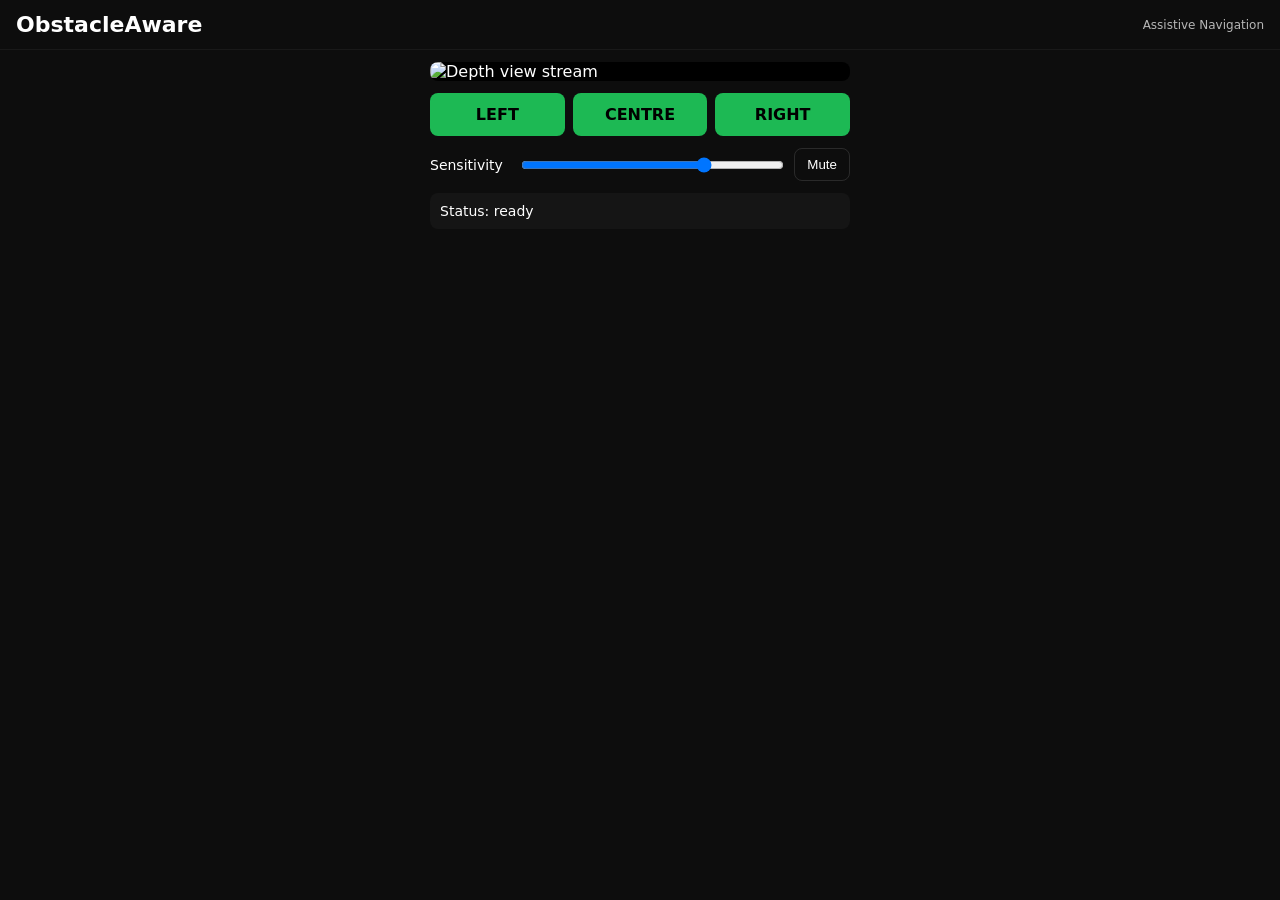
==== templates/index.html @ 9eb7f130 "Add initial implementation of ObstacleAware application - Create README.md with setup instructions a" ====
<!doctype html>
<html lang="en">
  <head>
    <meta charset="utf-8" />
    <meta name="viewport" content="width=device-width,initial-scale=1" />
    <title>ObstacleAware — Assistive Navigation</title>
    <link rel="stylesheet" href="/static/style.css" />
  </head>
  <body>
    <header class="topbar">
      <div class="title">ObstacleAware</div>
      <div class="subtitle">Assistive Navigation</div>
    </header>

    <main class="main">
      <div class="camera-container">
        <img id="depthView" alt="Depth view stream" src="" />
      </div>

      <div class="zones">
        <div id="zone-left" class="zone">LEFT</div>
        <div id="zone-centre" class="zone">CENTRE</div>
        <div id="zone-right" class="zone">RIGHT</div>
      </div>

      <div class="controls">
        <label class="slider-label">Sensitivity</label>
        <input id="sensitivity" type="range" min="0" max="255" value="180" />
        <button id="muteBtn" class="mute">Mute</button>
      </div>

      <div id="status" class="status">Status: ready</div>
    </main>

    <script src="https://cdn.socket.io/4.5.0/socket.io.min.js"></script>
    <script src="/static/script.js"></script>
  </body>
</html>
---- static/style.css ----
/* Dark theme, mobile-first, accessible styles for ObstacleAware */
:root{
  --bg:#0d0d0d;
  --text:#ffffff;
  --green:#1DB954;
  --red:#E53935;
}
*{box-sizing:border-box}
html,body{height:100%;margin:0;background:var(--bg);color:var(--text);font-family:system-ui,Segoe UI,Roboto,Helvetica,Arial,sans-serif}
.topbar{padding:12px 16px;border-bottom:1px solid rgba(255,255,255,0.05);display:flex;flex-direction:column;align-items:flex-start}
.title{font-size:20px;font-weight:700}
.subtitle{font-size:12px;color:rgba(255,255,255,0.7)}
.main{padding:12px;display:flex;flex-direction:column;gap:12px;align-items:center}
.camera-container{width:100%;max-width:420px;background:#000;border-radius:8px;overflow:hidden;display:flex;justify-content:center}
.camera-container img{width:100%;height:auto;display:block}
.zones{display:flex;width:100%;max-width:420px;gap:8px}
.zone{flex:1;padding:12px;border-radius:8px;text-align:center;font-weight:700;background:var(--green);color:#000;transition:background-color 300ms ease}
.zone.danger{background:var(--red);color:#fff}
.controls{width:100%;max-width:420px;display:flex;gap:8px;align-items:center}
.slider-label{font-size:14px;margin-right:8px}
input[type=range]{flex:1}
.mute{background:transparent;border:1px solid rgba(255,255,255,0.12);color:var(--text);padding:8px 12px;border-radius:8px}
.status{width:100%;max-width:420px;padding:10px;border-radius:8px;background:rgba(255,255,255,0.03);font-size:14px}

@media (min-width:420px){
  .topbar{flex-direction:row;justify-content:space-between;align-items:center}
  .title{font-size:22px}
}
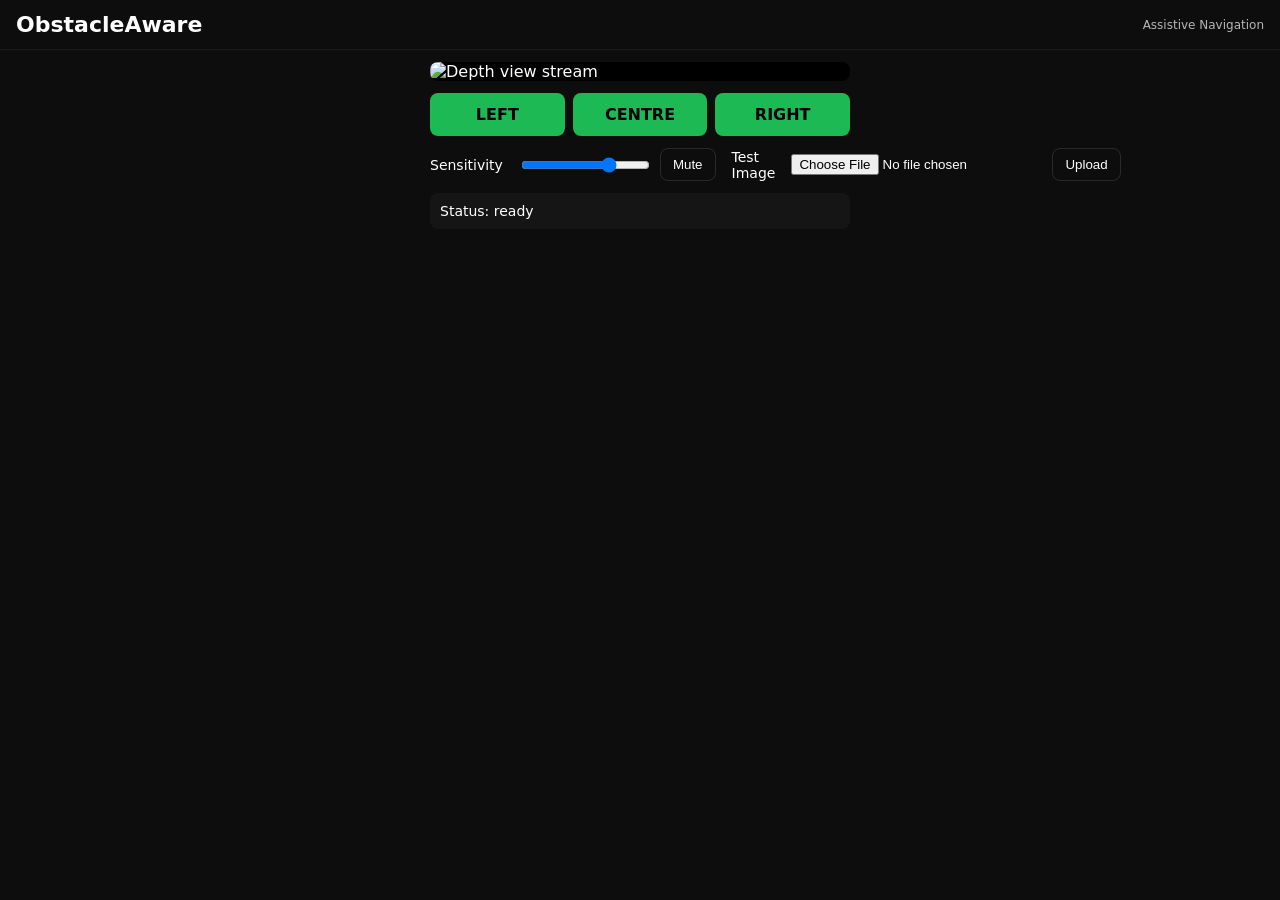
==== commit 9e2a1582: "Implement image upload feature for depth estimation" ====
--- a/templates/index.html
+++ b/templates/index.html
@@ -27,6 +27,9 @@
         <label class="slider-label">Sensitivity</label>
         <input id="sensitivity" type="range" min="0" max="255" value="180" />
         <button id="muteBtn" class="mute">Mute</button>
+        <label for="uploadInput" class="slider-label" style="margin-left:8px">Test Image</label>
+        <input id="uploadInput" type="file" accept="image/*" />
+        <button id="uploadBtn" class="mute">Upload</button>
       </div>
 
       <div id="status" class="status">Status: ready</div>
